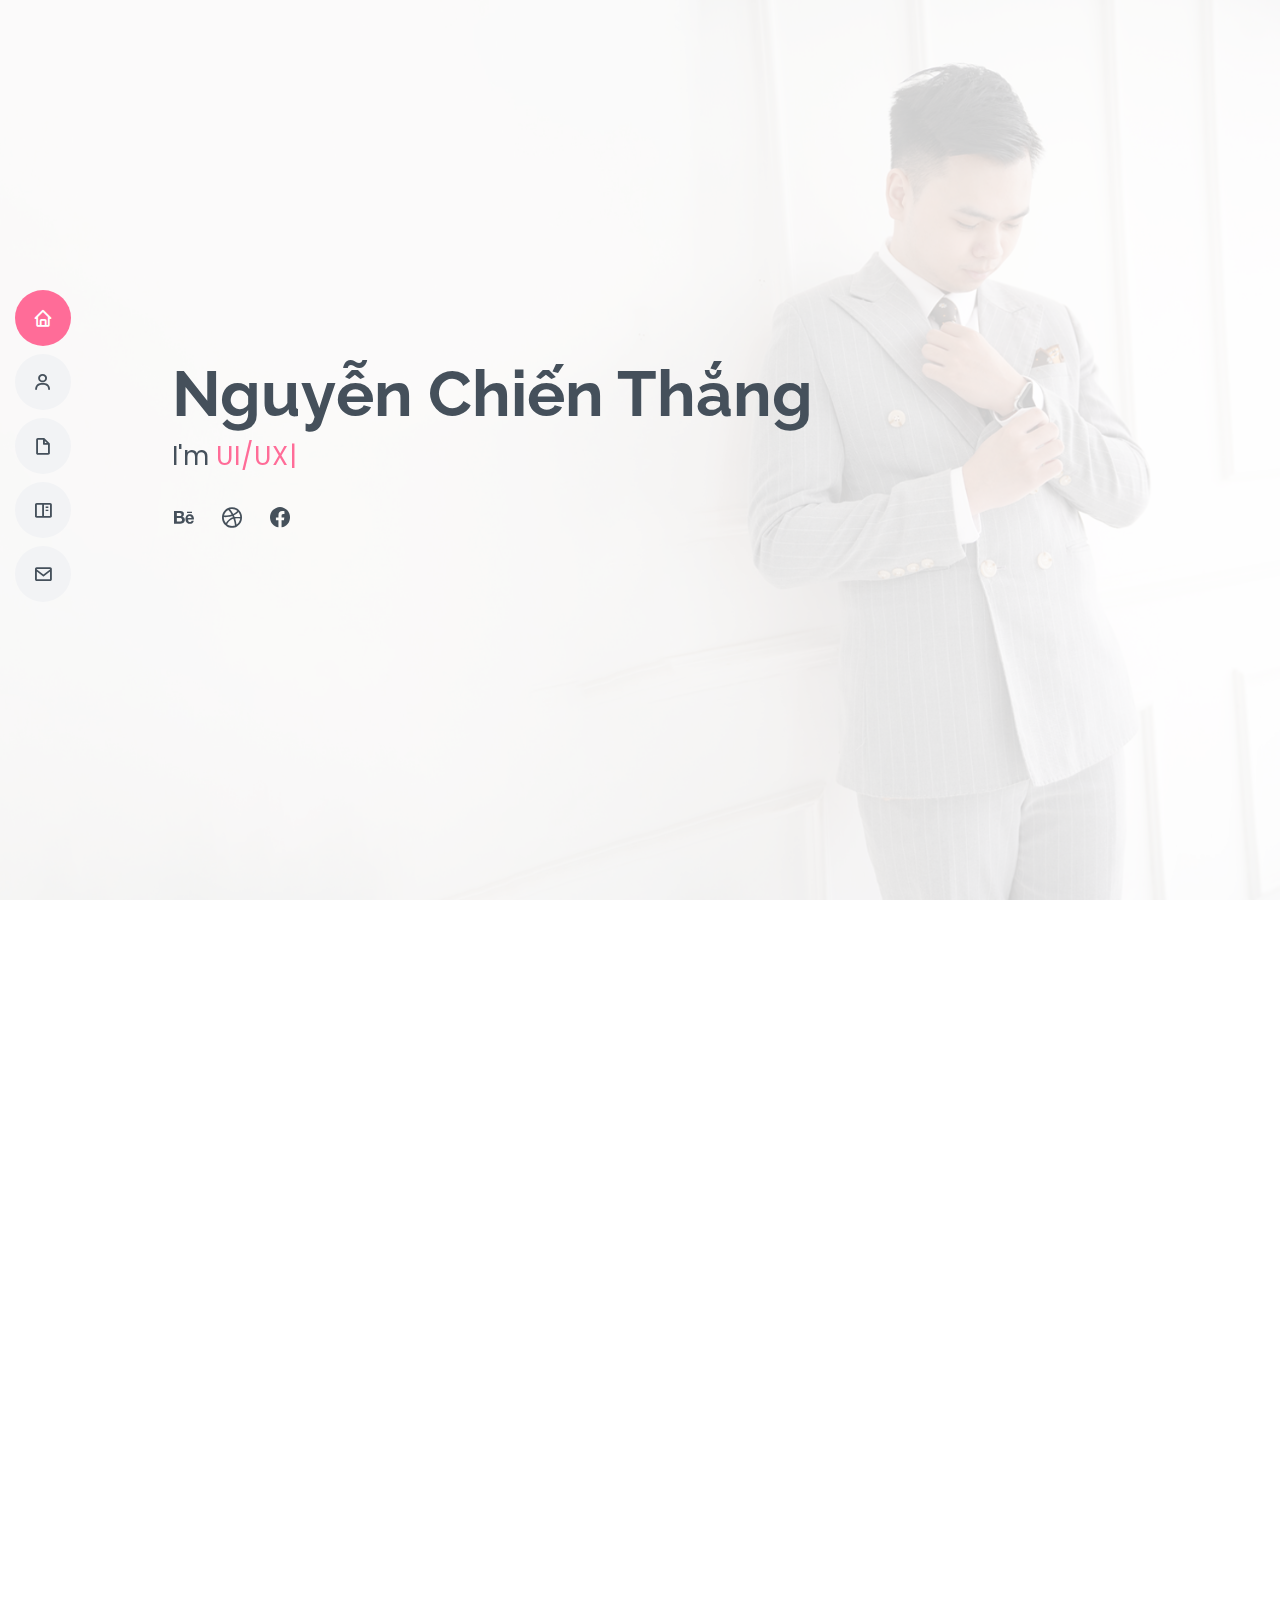
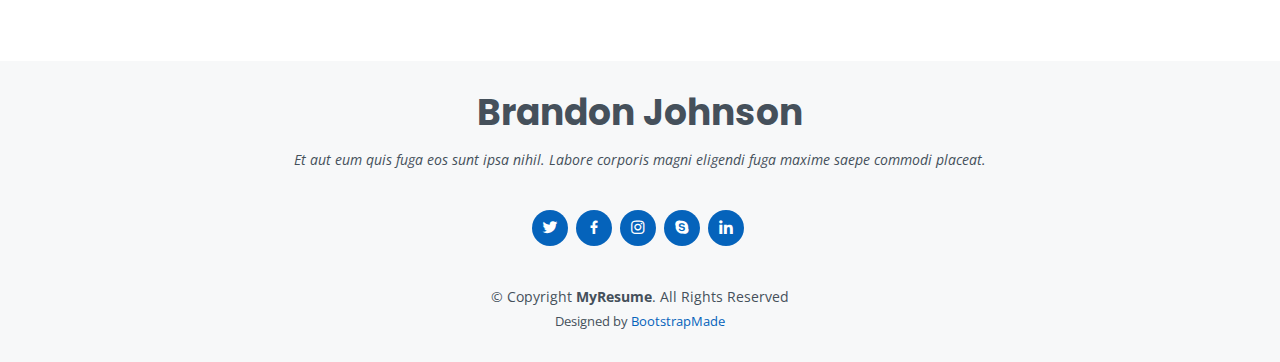
==== index.html @ 6db2378c "update" ====
<!DOCTYPE html>
<html lang="en">

<head>
  <meta charset="utf-8">
  <meta content="width=device-width, initial-scale=1.0" name="viewport">

  <title>CV-Nguyễn Chiến Thắng</title>
  <meta content="" name="description">
  <meta content="" name="keywords">

  <!-- Favicons -->
  <link href="assets/img/favicon.png" rel="icon">
  <link href="assets/img/apple-touch-icon.png" rel="apple-touch-icon">

  <!-- Google Fonts -->
  <link href="https://fonts.googleapis.com/css?family=Open+Sans:300,300i,400,400i,600,600i,700,700i|Raleway:300,300i,400,400i,500,500i,600,600i,700,700i|Poppins:300,300i,400,400i,500,500i,600,600i,700,700i" rel="stylesheet">

  <!-- Vendor CSS Files -->
  <link href="assets/vendor/aos/aos.css" rel="stylesheet">
  <link href="assets/vendor/bootstrap/css/bootstrap.min.css" rel="stylesheet">
  <link href="assets/vendor/bootstrap-icons/bootstrap-icons.css" rel="stylesheet">
  <link href="assets/vendor/boxicons/css/boxicons.min.css" rel="stylesheet">
  <link href="assets/vendor/glightbox/css/glightbox.min.css" rel="stylesheet">
  <link href="assets/vendor/swiper/swiper-bundle.min.css" rel="stylesheet">

  <!-- Template Main CSS File -->
  <link href="assets/css/style.css" rel="stylesheet">

  <!-- =======================================================
  * Template Name: MyResume - v4.10.0
  * Template URL: https://bootstrapmade.com/free-html-bootstrap-template-my-resume/
  * Author: BootstrapMade.com
  * License: https://bootstrapmade.com/license/
  ======================================================== -->
</head>

<body>

  <!-- ======= Mobile nav toggle button ======= -->
  <!-- <button type="button" class="mobile-nav-toggle d-xl-none"><i class="bi bi-list mobile-nav-toggle"></i></button> -->
  <i class="bi bi-list mobile-nav-toggle d-lg-none"></i>
  <!-- ======= Header ======= -->
  <header id="header" class="d-flex flex-column justify-content-center">

    <nav id="navbar" class="navbar nav-menu">
      <ul>
        <li><a href="#hero" class="nav-link scrollto active"><i class="bx bx-home"></i> <span>Home</span></a></li>
        <li><a href="#about" class="nav-link scrollto"><i class="bx bx-user"></i> <span>About</span></a></li>
        <li><a href="#resume" class="nav-link scrollto"><i class="bx bx-file-blank"></i> <span>Resume</span></a></li>
        <li><a href="#portfolio" class="nav-link scrollto"><i class="bx bx-book-content"></i> <span>Portfolio</span></a></li>
        <!-- <li><a href="#services" class="nav-link scrollto"><i class="bx bx-server"></i> <span>Services</span></a></li> -->
        <li><a href="#contact" class="nav-link scrollto"><i class="bx bx-envelope"></i> <span>Contact</span></a></li>
      </ul>
    </nav><!-- .nav-menu -->

  </header><!-- End Header -->

  <!-- ======= Hero Section ======= -->
  <section id="hero" class="d-flex flex-column justify-content-center">
    <div class="container" data-aos="zoom-in" data-aos-delay="100">
      <h1>Nguyễn Chiến Thắng</h1>
      <p>I'm <span class="typed" data-typed-items="UI/UX Designer"></span></p>
      <div class="social-links">
        <a href="https://www.behance.net/thangnc" target="_blank" class="behance"><i class="bx bxl-behance"></i></a>
        <a href="https://dribbble.com/Thangmta" target="_blank" class="dribble"><i class='bx bxl-dribbble' ></i></a>
        <a href="https://www.facebook.com/ngchthangdes/" target="_blank" class="facebook"><i class="bx bxl-facebook-circle"></i></a>
        <!-- <a href="#" class="instagram"><i class="bx bxl-instagram-alt"></i></a> -->
        <!-- <a href="#" class="linkedin"><i class="bx bxl-linkedin"></i></a> -->
      </div>
    </div>
  </section><!-- End Hero -->

  <main id="main">

    <!-- ======= About Section ======= -->
    <section id="about" class="about">
      <div class="container" data-aos="fade-up">

        <div class="section-title">
          <h2>Về tôi</h2>
          <!-- <p>Magnam dolores commodi suscipit. Necessitatibus eius consequatur ex aliquid fuga eum quidem. Sit sint consectetur velit. Quisquam quos quisquam cupiditate. Et nemo qui impedit suscipit alias ea. Quia fugiat sit in iste officiis commodi quidem hic quas.</p> -->
        </div>

        <div class="row">
          <div class="col-lg-3">
            <img src="assets/img/avt-img.jpg" class="img-fluid" alt="">
          </div>
          <div class="col-lg-8 pt-4 pt-lg-0 content">
            <h3>UI/UX Designer</h3>
            <!-- <p class="fst-italic">
              Lorem ipsum dolor sit amet, consectetur adipiscing elit, sed do eiusmod tempor incididunt ut labore et dolore
              magna aliqua.
            </p> -->
            <div class="row">
              <div class="col-lg-6">
                <ul>
                  <li><i class="bi bi-chevron-right"></i> <strong>Ngày sinh:</strong> <span>11 Tháng 3 1998</span></li>
                  <!-- <li><i class="bi bi-chevron-right"></i> <strong>Website:</strong> <span>www.example.com</span></li> -->
                  <li><i class="bi bi-chevron-right"></i> <strong>Điện thoại:</strong> <span>0977169791</span></li>
                  <li><i class="bi bi-chevron-right"></i> <strong>Địa chỉ:</strong> <span>Cầu Giấy, Hà Nội</span></li>
                </ul>
              </div>
              <div class="col-lg-6">
                <ul> 
                  <li><i class="bi bi-chevron-right"></i> <strong>Tuổi:</strong> <span>25</span></li>
                  <!-- <li><i class="bi bi-chevron-right"></i> <strong>Degree:</strong> <span>Master</span></li> -->
                  <li><i class="bi bi-chevron-right"></i> <strong>Email:</strong> <span>thangnc11398@gmail.com</span></li>
                  <li><i class="bi bi-chevron-right"></i> <strong>Freelance:</strong> <span>Available</span></li>
                </ul>
              </div>
            </div>
            <p>
              Officiis eligendi itaque labore et dolorum mollitia officiis optio vero. Quisquam sunt adipisci omnis et ut. Nulla accusantium dolor incidunt officia tempore. Et eius omnis.
              Cupiditate ut dicta maxime officiis quidem quia. Sed et consectetur qui quia repellendus itaque neque. Aliquid amet quidem ut quaerat cupiditate. Ab et eum qui repellendus omnis culpa magni laudantium dolores.
            </p>
          </div>
        </div>

      </div>
    </section><!-- End About Section -->

    <!-- ======= Facts Section ======= -->
    <!-- <section id="facts" class="facts">
      <div class="container" data-aos="fade-up">

        <div class="section-title">
          <h2>Facts</h2>
          <p>Magnam dolores commodi suscipit. Necessitatibus eius consequatur ex aliquid fuga eum quidem. Sit sint consectetur velit. Quisquam quos quisquam cupiditate. Et nemo qui impedit suscipit alias ea. Quia fugiat sit in iste officiis commodi quidem hic quas.</p>
        </div>

        <div class="row">

          <div class="col-lg-3 col-md-6">
            <div class="count-box">
              <i class="bi bi-emoji-smile"></i>
              <span data-purecounter-start="0" data-purecounter-end="232" data-purecounter-duration="1" class="purecounter"></span>
              <p>Happy Clients</p>
            </div>
          </div>

          <div class="col-lg-3 col-md-6 mt-5 mt-md-0">
            <div class="count-box">
              <i class="bi bi-journal-richtext"></i>
              <span data-purecounter-start="0" data-purecounter-end="521" data-purecounter-duration="1" class="purecounter"></span>
              <p>Projects</p>
            </div>
          </div>

          <div class="col-lg-3 col-md-6 mt-5 mt-lg-0">
            <div class="count-box">
              <i class="bi bi-headset"></i>
              <span data-purecounter-start="0" data-purecounter-end="1463" data-purecounter-duration="1" class="purecounter"></span>
              <p>Hours Of Support</p>
            </div>
          </div>

          <div class="col-lg-3 col-md-6 mt-5 mt-lg-0">
            <div class="count-box">
              <i class="bi bi-award"></i>
              <span data-purecounter-start="0" data-purecounter-end="25" data-purecounter-duration="1" class="purecounter"></span>
              <p>Awards</p>
            </div>
          </div>

        </div>

      </div>
    </section>End Facts Section -->

    <!-- ======= Skills Section ======= -->
    <section id="skills" class="skills section-bg">
      <div class="container" data-aos="fade-up">

        <div class="section-title">
          <h2>Kỹ năng</h2>
          <!-- <p>Magnam dolores commodi suscipit. Necessitatibus eius consequatur ex aliquid fuga eum quidem. Sit sint consectetur velit. Quisquam quos quisquam cupiditate. Et nemo qui impedit suscipit alias ea. Quia fugiat sit in iste officiis commodi quidem hic quas.</p> -->
        </div>

        <div class="row skills-content">

          <div class="col-lg-6">

            <div class="progress">
              <span class="skill">HTML/CSS <i class="val">60%</i></span>
              <div class="progress-bar-wrap">
                <div class="progress-bar" role="progressbar" aria-valuenow="60" aria-valuemin="0" aria-valuemax="100"></div>
              </div>
            </div>
            <!-- <div class="progress">
              <span class="skill">CSS <i class="val">90%</i></span>
              <div class="progress-bar-wrap">
                <div class="progress-bar" role="progressbar" aria-valuenow="90" aria-valuemin="0" aria-valuemax="100"></div>
              </div>
            </div> -->

            <div class="progress">
              <span class="skill">ADOBE PHOTOSHOP <i class="val">75%</i></span>
              <div class="progress-bar-wrap">
                <div class="progress-bar" role="progressbar" aria-valuenow="75" aria-valuemin="0" aria-valuemax="100"></div>
              </div>
            </div>

          </div>

          <div class="col-lg-6">

            <div class="progress">
              <span class="skill">FIGMA <i class="val">90%</i></span>
              <div class="progress-bar-wrap">
                <div class="progress-bar" role="progressbar" aria-valuenow="90" aria-valuemin="0" aria-valuemax="100"></div>
              </div>
            </div>

            <div class="progress">
              <span class="skill">ADOBE ILLUSTRATOR<i class="val">70%</i></span>
              <div class="progress-bar-wrap">
                <div class="progress-bar" role="progressbar" aria-valuenow="70" aria-valuemin="0" aria-valuemax="100"></div>
              </div>
            </div>
            <!-- <div class="progress">
              <span class="skill">Photoshop <i class="val">55%</i></span>
              <div class="progress-bar-wrap">
                <div class="progress-bar" role="progressbar" aria-valuenow="55" aria-valuemin="0" aria-valuemax="100"></div>
              </div>
            </div> -->

          </div>

        </div>

      </div>
    </section><!-- End Skills Section -->

    <!-- ======= Resume Section ======= -->
    <section id="resume" class="resume">
      <div class="container" data-aos="fade-up">

        <div class="section-title">
          <h2>Resume</h2>
          <!-- <p>Magnam dolores commodi suscipit. Necessitatibus eius consequatur ex aliquid fuga eum quidem. Sit sint consectetur velit. Quisquam quos quisquam cupiditate. Et nemo qui impedit suscipit alias ea. Quia fugiat sit in iste officiis commodi quidem hic quas.</p> -->
        </div>

        <div class="row">
          <div class="col-lg-6">
            <h3 class="resume-title">Kinh nghiệm làm việc</h3>
            <ul style="padding-bottom: 16px;">
              <li>Thiết kế UI/UX Website và Mobile app</li>
              <li>Tạo và trình diễn prototype ở mức cơ bản </li>
              <li>Phối hợp với các bộ phận liên quan (BA, Dev, QA,...) để lựa chọn phương án thiết kế xuyên suốt dự án sản phẩm/dịch vụ.</li>
              <li>Thiết kế các logo, icon, background cho các sản phẩm</li>
              <li>Thiết kế các hình ảnh xem quảng cáo cho ứng dụng trên Google Play và Appstore</li>
              <li>Kiểm tra giao diện sau khi code (Kích thước, màu sắc, cỡ chữ,...)</li>
            </ul>

            
            <div class="resume-item">
              <h4>Công ty CP Flextech</h4>
              <h5>03/2022 - 03/2023</h5>
              <p><em>UI/UX Designer</em></p>
              <p>Tham gia thiết kế Website, hệ thống CMS và APP cho các dự án Outsource và Product của công ty.</p>
              <strong>Dự án tham gia:</strong>
              <ul style="padding-top: 16px;">
                <li>LMS - SmartSchool (Web & App)</li>
                <li>Meskola - Elearning (Web & App)</li>
                <li>Flextech-FCheck (Web & App)</li>
                <li>Một số Landing Page</li>
              </ul>
            </div>
            <div class="resume-item">
              <h4>Freelancer</h4>
              <h5>2021 - Hiện tại</h5>
              <p><em>UI/UX Designer</em></p>
              <p>Thiết kế Website, App theo yêu cầu và tài liệu của khách hàng.</p>
              <strong>Dự án tham gia:</strong>
              <ul style="padding-top: 16px;">
                <li>(App) Been Together</li>
                <li>(App) LIKISS - Đếm ngày yêu</li>
                <li>(App) Finter - Tìm kiếm ghép đôi</li>
                <li>(Website) Hệ thống quản lý và tóm tắt văn bản</li>
              </ul>
            </div>
            <div class="resume-item">
              <h4>Viện Trí tuệ nhân tạo Việt Nam</h4>
              <h5>03/2020 - 03/2022</h5>
              <p><em> UI/UX Designer </em></p>
              <p>Tham gia các dự án Outsource liên quan đến chuyển đổi số và ứng dụng Trí tuệ nhân tạo cho các tập đoàn và cơ quan nhà nước.</p>
              <strong>Dự án tham gia:</strong>
              <ul style="padding-top: 16px;">
                <li>Tập đoàn thủy sản Minh Phú</li>
                <li>Dự án V-OSINT của quân đội </li>
                <li>Chuyển đổi số Tỉnh Hà Giang</li>
                <li>Nhà máy thủy điện Bình Điền</li>
              </ul>
            </div>
          </div>
          <div class="col-lg-6">
            <h3 class="resume-title">Học vấn</h3>
            <div class="resume-item">
              <h4>Học viện Kỹ thuật Quân sự </h4>
              <h5>2016 - 2021</h5>
              <p><em>Khoa: Công nghệ thông tin</em></p>
              <p><em>Ngành: Khoa học máy tính - Công nghệ game & mô phỏng</em></p> 
              <p>Học và tìm hiểu về Lập trình, Phân tích thiết kế hệ thống, Trí tuệ nhân tạo,....</p>
              <p>Tham gia code Website quản lý của khoa và bộ môn và một số bài tập lớn khác như Web bán hàng, Web đăng ký thi chứng chỉ, Web xem phim online,...</p>
              <p>Sử dụng C#, ASP.NET MVC, HTML, CSS</p>
            </div>
            <h3 class="resume-title">Hoạt động</h3>
            <div class="resume-item pb-0">
              <h4>CLB Thanh niên vận động hiến máu Trường ĐH Sư phạm Hà Nội</h4>
              <p><em>Tình nguyện viên</em></p>
              <p>Tham gia tuyên truyền vận động hiến máu</p>
              <p>Hỗ trợ các công tác truyền thông Banner, hình ảnh </p>
              <!-- <ul>
                <li>Portland par 127,Orlando, FL</li>
                <li>(123) 456-7891</li>
                <li>alice.barkley@example.com</li>
              </ul> -->
            </div>
          </div>
        </div>

      </div>
    </section><!-- End Resume Section -->

    <!-- ======= Portfolio Section ======= -->
    <section id="portfolio" class="portfolio section-bg">
      <div class="container" data-aos="fade-up">

        <div class="section-title">
          <h2>Portfolio</h2>
          <!-- <p>Magnam dolores commodi suscipit. Necessitatibus eius consequatur ex aliquid fuga eum quidem. Sit sint consectetur velit. Quisquam quos quisquam cupiditate. Et nemo qui impedit suscipit alias ea. Quia fugiat sit in iste officiis commodi quidem hic quas.</p> -->
        </div>

        <div class="row">
          <div class="col-lg-12 d-flex justify-content-center" data-aos="fade-up" data-aos-delay="100">
            <ul id="portfolio-flters">
              <li data-filter="*" class="filter-active">All</li>
              <li data-filter=".filter-app">App</li>
              <li data-filter=".filter-web">Web</li>
              <li data-filter=".filter-graphic">Graphic</li>
            </ul>
          </div>
        </div>

        <div class="row portfolio-container" data-aos="fade-up" data-aos-delay="200">

          <div class="col-lg-4 col-md-6 portfolio-item filter-web">
            <div class="portfolio-wrap">
              <img src="assets/img/portfolio/CTV24-cover.png" class="img-fluid" alt="">
              <div class="portfolio-info">
                <h4>CTV24-Landing Page</h4>
                <p>Web</p>
                <div class="portfolio-links">
                  <a href="https://ctv24.vn/" target="_blank" title="View Website"><i class="bx bx-link"></i></a>
                  <a href="CTV-details.html" class="portfolio-details-lightbox" data-glightbox="type: external" title="Portfolio Details"><i class="bx bx-play-circle"></i></a>
                </div>
              </div>
            </div>
          </div>

          <div class="col-lg-4 col-md-6 portfolio-item filter-app">
            <div class="portfolio-wrap">
              <img src="assets/img/portfolio/Likiss-cover.png" class="img-fluid" alt="">
              <div class="portfolio-info">
                <h4>Likiss</h4>
                <p>App</p>
                <div class="portfolio-links">
                  <a href="https://apps.apple.com/vn/app/likiss-memories-of-love/id1559515108" target="_blank" title="Apple store"><i class='bx bxl-apple' ></i></a>
                  <a href="https://play.google.com/store/apps/details?id=com.lovedays&hl=vi&gl=US" target="_blank" title="Google Play"><i class='bx bxl-play-store'></i></a>
                  <a href="Likiss-details.html" class="portfolio-details-lightbox" data-glightbox="type: external" title="Portfolio Details"><i class="bx bx-play-circle"></i></a>
                </div>
              </div>
            </div>
          </div>
          
          <div class="col-lg-4 col-md-6 portfolio-item filter-app">
            <div class="portfolio-wrap">
              <img src="assets/img/portfolio/Finter-Cover.jpg" class="img-fluid" alt="">
              <div class="portfolio-info">
                <h4>Finter</h4>
                <p>App</p>
                <div class="portfolio-links">
                  <a href="https://apps.apple.com/vn/app/finter-dating-meet-friends/id1615689842" target="_blank" title="Apple store"><i class='bx bxl-apple' ></i></a>
                  <a href="https://play.google.com/store/apps/details?id=com.finter&hl=vi&gl=US" target="_blank" title="Google Play"><i class='bx bxl-play-store'></i></a>
                  <a href="Finter-details.html" class="portfolio-details-lightbox" data-glightbox="type: external" title="Portfolio Details"><i class="bx bx-play-circle"></i></a>
                </div>
              </div>
            </div>
          </div>

          <div class="col-lg-4 col-md-6 portfolio-item filter-web">
            <div class="portfolio-wrap">
              <img src="assets/img/portfolio/HG-Cover.png" class="img-fluid" alt="">
              <div class="portfolio-info">
                <h4>Hà Giang Project</h4>
                <p>Web</p>
                <div class="portfolio-links">
                  <!-- <a href="assets/img/portfolio/portfolio-4.jpg" data-gallery="portfolioGallery" class="portfolio-lightbox" title="Card 2"><i class="bx bx-plus"></i></a> -->
                  <a href="HG-details.html" class="portfolio-details-lightbox" data-glightbox="type: external" title="Portfolio Details"><i class="bx bx-play-circle"></i></a>
                </div>
              </div>
            </div>
          </div>
          <div class="col-lg-4 col-md-6 portfolio-item filter-app">
            <div class="portfolio-wrap">
              <img src="assets/img/portfolio/Dating-cover.jpg" class="img-fluid" alt="">
              <div class="portfolio-info">
                <h4>Dating</h4>
                <p>App - Coming soon</p>
                <div class="portfolio-links">
                  <!-- <a href="assets/img/portfolio/portfolio-5.jpg" data-gallery="portfolioGallery" class="portfolio-lightbox" title="Web 2"><i class="bx bx-plus"></i></a> -->
                  <a href="Dating-details.html" class="portfolio-details-lightbox" data-glightbox="type: external" title="Portfolio Details"><i class="bx bx-play-circle"></i></a>
                </div>
              </div>
            </div>
          </div>

          <div class="col-lg-4 col-md-6 portfolio-item filter-web">
            <div class="portfolio-wrap">
              <img src="assets/img/portfolio/Telemor-cover.png" class="img-fluid" alt="">
              <div class="portfolio-info">
                <h4>Meskola - Elearning</h4>
                <p>Web</p>
                <div class="portfolio-links">
                  <!-- <a href="assets/img/portfolio/portfolio-6.jpg" data-gallery="portfolioGallery" class="portfolio-lightbox" title="App 3"><i class="bx bx-plus"></i></a> -->
                  <a href="portfolio-details.html" class="portfolio-details-lightbox" data-glightbox="type: external" title="Portfolio Details"><i class="bx bx-link"></i></a>
                </div>
              </div>
            </div>
          </div>

          <div class="col-lg-4 col-md-6 portfolio-item filter-app">
            <div class="portfolio-wrap">
              <img src="assets/img/portfolio/Fcheck-Cover.png" class="img-fluid" alt="">
              <div class="portfolio-info">
                <h4>FCheck</h4>
                <p>App-Web</p>
                <div class="portfolio-links">
                  <!-- <a href="assets/img/portfolio/Finter-full.png" data-gallery="portfolioGallery" class="portfolio-lightbox" title="Card 1"><i class="bx bx-plus"></i></a> -->
                  <a href="Fcheck-details.html" class="portfolio-details-lightbox" data-glightbox="type: external" title="Portfolio Details"><i class="bx bx-play-circle"></i></a>
                </div>
              </div>
            </div>
          </div>

          <!--<div class="col-lg-4 col-md-6 portfolio-item filter-card">
            <div class="portfolio-wrap">
              <img src="assets/img/portfolio/portfolio-8.jpg" class="img-fluid" alt="">
              <div class="portfolio-info">
                <h4>Card 3</h4>
                <p>Card</p>
                <div class="portfolio-links">
                  <a href="assets/img/portfolio/portfolio-8.jpg" data-gallery="portfolioGallery" class="portfolio-lightbox" title="Card 3"><i class="bx bx-plus"></i></a>
                  <a href="portfolio-details.html" class="portfolio-details-lightbox" data-glightbox="type: external" title="Portfolio Details"><i class="bx bx-link"></i></a>
                </div>
              </div>
            </div>
          </div>

          <div class="col-lg-4 col-md-6 portfolio-item filter-web">
            <div class="portfolio-wrap">
              <img src="assets/img/portfolio/portfolio-9.jpg" class="img-fluid" alt="">
              <div class="portfolio-info">
                <h4>Web 3</h4>
                <p>Web</p>
                <div class="portfolio-links">
                  <a href="assets/img/portfolio/portfolio-9.jpg" data-gallery="portfolioGallery" class="portfolio-lightbox" title="Web 3"><i class="bx bx-plus"></i></a>
                  <a href="portfolio-details.html" class="portfolio-details-lightbox" data-glightbox="type: external" title="Portfolio Details"><i class="bx bx-link"></i></a>
                </div>
              </div>
            </div>
          </div> -->

        </div>

      </div>
    </section><!-- End Portfolio Section -->

    <!-- ======= Services Section ======= -->
    <!-- <section id="services" class="services">
      <div class="container" data-aos="fade-up">

        <div class="section-title">
          <h2>Services</h2>
          <p>Magnam dolores commodi suscipit. Necessitatibus eius consequatur ex aliquid fuga eum quidem. Sit sint consectetur velit. Quisquam quos quisquam cupiditate. Et nemo qui impedit suscipit alias ea. Quia fugiat sit in iste officiis commodi quidem hic quas.</p>
        </div>

        <div class="row">

          <div class="col-lg-4 col-md-6 d-flex align-items-stretch" data-aos="zoom-in" data-aos-delay="100">
            <div class="icon-box iconbox-blue">
              <div class="icon">
                <svg width="100" height="100" viewBox="0 0 600 600" xmlns="http://www.w3.org/2000/svg">
                  <path stroke="none" stroke-width="0" fill="#f5f5f5" d="M300,521.0016835830174C376.1290562159157,517.8887921683347,466.0731472004068,529.7835943286574,510.70327084640275,468.03025145048787C554.3714126377745,407.6079735673963,508.03601936045806,328.9844924480964,491.2728898941984,256.3432110539036C474.5976632858925,184.082847569629,479.9380746630129,96.60480741107993,416.23090153303,58.64404602377083C348.86323505073057,18.502131276798302,261.93793281208167,40.57373210992963,193.5410806939664,78.93577620505333C130.42746243093433,114.334589627462,98.30271207620316,179.96522072025542,76.75703585869454,249.04625023123273C51.97151888228291,328.5150500222984,13.704378332031375,421.85034740162234,66.52175969318436,486.19268352777647C119.04800174914682,550.1803526380478,217.28368757567262,524.383925680826,300,521.0016835830174"></path>
                </svg>
                <i class="bx bxl-dribbble"></i>
              </div>
              <h4><a href="">Lorem Ipsum</a></h4>
              <p>Voluptatum deleniti atque corrupti quos dolores et quas molestias excepturi</p>
            </div>
          </div>

          <div class="col-lg-4 col-md-6 d-flex align-items-stretch mt-4 mt-md-0" data-aos="zoom-in" data-aos-delay="200">
            <div class="icon-box iconbox-orange ">
              <div class="icon">
                <svg width="100" height="100" viewBox="0 0 600 600" xmlns="http://www.w3.org/2000/svg">
                  <path stroke="none" stroke-width="0" fill="#f5f5f5" d="M300,582.0697525312426C382.5290701553225,586.8405444964366,449.9789794690241,525.3245884688669,502.5850820975895,461.55621195738473C556.606425686781,396.0723002908107,615.8543463187945,314.28637112970534,586.6730223649479,234.56875336149918C558.9533121215079,158.8439757836574,454.9685369536778,164.00468322053177,381.49747125262974,130.76875717737553C312.15926192815925,99.40240125094834,248.97055460311594,18.661163978235184,179.8680185752513,50.54337015887873C110.5421016452524,82.52863877960104,119.82277516462835,180.83849132639028,109.12597500060166,256.43424936330496C100.08760227029461,320.3096726198365,92.17705696193138,384.0621239912766,124.79988738764834,439.7174275375508C164.83382741302287,508.01625554203684,220.96474134820875,577.5009287672846,300,582.0697525312426"></path>
                </svg>
                <i class="bx bx-file"></i>
              </div>
              <h4><a href="">Sed Perspiciatis</a></h4>
              <p>Duis aute irure dolor in reprehenderit in voluptate velit esse cillum dolore</p>
            </div>
          </div>

          <div class="col-lg-4 col-md-6 d-flex align-items-stretch mt-4 mt-lg-0" data-aos="zoom-in" data-aos-delay="300">
            <div class="icon-box iconbox-pink">
              <div class="icon">
                <svg width="100" height="100" viewBox="0 0 600 600" xmlns="http://www.w3.org/2000/svg">
                  <path stroke="none" stroke-width="0" fill="#f5f5f5" d="M300,541.5067337569781C382.14930387511276,545.0595476570109,479.8736841581634,548.3450877840088,526.4010558755058,480.5488172755941C571.5218469581645,414.80211281144784,517.5187510058486,332.0715597781072,496.52539010469104,255.14436215662573C477.37192572678356,184.95920475031193,473.57363656557914,105.61284051026155,413.0603344069578,65.22779650032875C343.27470386102294,18.654635553484475,251.2091493199835,5.337323636656869,175.0934190732945,40.62881213300186C97.87086631185822,76.43348514350839,51.98124368387456,156.15599469081315,36.44837278890362,239.84606092416172C21.716077023791087,319.22268207091537,43.775223500013084,401.1760424656574,96.891909868211,461.97329694683043C147.22146801428983,519.5804099606455,223.5754009179313,538.201503339737,300,541.5067337569781"></path>
                </svg>
                <i class="bx bx-tachometer"></i>
              </div>
              <h4><a href="">Magni Dolores</a></h4>
              <p>Excepteur sint occaecat cupidatat non proident, sunt in culpa qui officia</p>
            </div>
          </div>

          <div class="col-lg-4 col-md-6 d-flex align-items-stretch mt-4" data-aos="zoom-in" data-aos-delay="100">
            <div class="icon-box iconbox-yellow">
              <div class="icon">
                <svg width="100" height="100" viewBox="0 0 600 600" xmlns="http://www.w3.org/2000/svg">
                  <path stroke="none" stroke-width="0" fill="#f5f5f5" d="M300,503.46388370962813C374.79870501325706,506.71871716319447,464.8034551963731,527.1746412648533,510.4981551193396,467.86667711651364C555.9287308511215,408.9015244558933,512.6030010748507,327.5744911775523,490.211057578863,256.5855673507754C471.097692560561,195.9906835881958,447.69079081568157,138.11976852964426,395.19560036434837,102.3242989838813C329.3053358748298,57.3949838291264,248.02791733380457,8.279543830951368,175.87071277845988,42.242879143198664C103.41431057327972,76.34704239035025,93.79494320519305,170.9812938413882,81.28167332365135,250.07896920659033C70.17666984294237,320.27484674793965,64.84698225790005,396.69656628748305,111.28512138212992,450.4950937839243C156.20124167950087,502.5303643271138,231.32542653798444,500.4755392045468,300,503.46388370962813"></path>
                </svg>
                <i class="bx bx-layer"></i>
              </div>
              <h4><a href="">Nemo Enim</a></h4>
              <p>At vero eos et accusamus et iusto odio dignissimos ducimus qui blanditiis</p>
            </div>
          </div>

          <div class="col-lg-4 col-md-6 d-flex align-items-stretch mt-4" data-aos="zoom-in" data-aos-delay="200">
            <div class="icon-box iconbox-red">
              <div class="icon">
                <svg width="100" height="100" viewBox="0 0 600 600" xmlns="http://www.w3.org/2000/svg">
                  <path stroke="none" stroke-width="0" fill="#f5f5f5" d="M300,532.3542879108572C369.38199826031484,532.3153073249985,429.10787420159085,491.63046689027357,474.5244479745417,439.17860296908856C522.8885846962883,383.3225815378663,569.1668002868075,314.3205725914397,550.7432151929288,242.7694973846089C532.6665558377875,172.5657663291529,456.2379748765914,142.6223662098291,390.3689995646985,112.34683881706744C326.66090330228417,83.06452184765237,258.84405631176094,53.51806209861945,193.32584062364296,78.48882559362697C121.61183558270385,105.82097193414197,62.805066853699245,167.19869350419734,48.57481801355237,242.6138429142374C34.843463184063346,315.3850353017275,76.69343916112496,383.4422959591041,125.22947124332185,439.3748458443577C170.7312796277747,491.8107796887764,230.57421082200815,532.3932930995766,300,532.3542879108572"></path>
                </svg>
                <i class="bx bx-slideshow"></i>
              </div>
              <h4><a href="">Dele Cardo</a></h4>
              <p>Quis consequatur saepe eligendi voluptatem consequatur dolor consequuntur</p>
            </div>
          </div>

          <div class="col-lg-4 col-md-6 d-flex align-items-stretch mt-4" data-aos="zoom-in" data-aos-delay="300">
            <div class="icon-box iconbox-teal">
              <div class="icon">
                <svg width="100" height="100" viewBox="0 0 600 600" xmlns="http://www.w3.org/2000/svg">
                  <path stroke="none" stroke-width="0" fill="#f5f5f5" d="M300,566.797414625762C385.7384707136149,576.1784315230908,478.7894351017131,552.8928747891023,531.9192734346935,484.94944893311C584.6109503024035,417.5663521118492,582.489472248146,322.67544863468447,553.9536738515405,242.03673114598146C529.1557734026468,171.96086150256528,465.24506316201064,127.66468636344209,395.9583748389544,100.7403814666027C334.2173773831606,76.7482773500951,269.4350130405921,84.62216499799875,207.1952322260088,107.2889140133804C132.92018162631612,134.33871894543012,41.79353780512637,160.00259165414826,22.644507872594943,236.69541883565114C3.319112789854554,314.0945973066697,72.72355303640163,379.243833228382,124.04198916343866,440.3218312028393C172.9286146004772,498.5055451809895,224.45579914871206,558.5317968840102,300,566.797414625762"></path>
                </svg>
                <i class="bx bx-arch"></i>
              </div>
              <h4><a href="">Divera Don</a></h4>
              <p>Modi nostrum vel laborum. Porro fugit error sit minus sapiente sit aspernatur</p>
            </div>
          </div>

        </div>

      </div>
    </section>End Services Section -->

    <!-- ======= Testimonials Section ======= -->
    

    <!-- ======= Contact Section ======= -->
    <section id="contact" class="contact">
      <div class="container" data-aos="fade-up">

        <div class="section-title">
          <h2>Contact</h2>
        </div>

        <div class="row mt-1">

          <div class="col-lg-4">
            <div class="info">
              <div class="address">
                <i class="bi bi-geo-alt"></i>
                <h4>Địa chỉ:</h4>
                <p>Quận Cầu Giấy, Hà Nội</p>
              </div>
            </div>
          </div>
          
          <div class="col-lg-4">
            <div class="info">
              <div class="email">
                <i class="bi bi-envelope"></i>
                <h4>Email:</h4>
                <p>thangnc11398@gmail.com</p>
              </div>
            </div>
          </div>

          <div class="col-lg-4">
            <div class="info">
              <div class="phone">
                <i class="bi bi-phone"></i>
                <h4>Điện thoai:</h4>
                <p>+1 5589 55488 55s</p>
              </div>
            </div>
          </div>

          <!-- <div class="col-lg-8 mt-5 mt-lg-0">

            <form action="forms/contact.php" method="post" role="form" class="php-email-form">
              <div class="row">
                <div class="col-md-6 form-group">
                  <input type="text" name="name" class="form-control" id="name" placeholder="Your Name" required>
                </div>
                <div class="col-md-6 form-group mt-3 mt-md-0">
                  <input type="email" class="form-control" name="email" id="email" placeholder="Your Email" required>
                </div>
              </div>
              <div class="form-group mt-3">
                <input type="text" class="form-control" name="subject" id="subject" placeholder="Subject" required>
              </div>
              <div class="form-group mt-3">
                <textarea class="form-control" name="message" rows="5" placeholder="Message" required></textarea>
              </div>
              <div class="my-3">
                <div class="loading">Loading</div>
                <div class="error-message"></div>
                <div class="sent-message">Your message has been sent. Thank you!</div>
              </div>
              <div class="text-center"><button type="submit">Send Message</button></div>
            </form>

          </div> -->

        </div>

      </div>
    </section><!-- End Contact Section -->

  </main><!-- End #main -->

  <!-- ======= Footer ======= -->
  <footer id="footer">
    <div class="container">
      <h3>Brandon Johnson</h3>
      <p>Et aut eum quis fuga eos sunt ipsa nihil. Labore corporis magni eligendi fuga maxime saepe commodi placeat.</p>
      <div class="social-links">
        <a href="#" class="twitter"><i class="bx bxl-twitter"></i></a>
        <a href="#" class="facebook"><i class="bx bxl-facebook"></i></a>
        <a href="#" class="instagram"><i class="bx bxl-instagram"></i></a>
        <a href="#" class="google-plus"><i class="bx bxl-skype"></i></a>
        <a href="#" class="linkedin"><i class="bx bxl-linkedin"></i></a>
      </div>
      <div class="copyright">
        &copy; Copyright <strong><span>MyResume</span></strong>. All Rights Reserved
      </div>
      <div class="credits">
        <!-- All the links in the footer should remain intact. -->
        <!-- You can delete the links only if you purchased the pro version. -->
        <!-- Licensing information: [license-url] -->
        <!-- Purchase the pro version with working PHP/AJAX contact form: https://bootstrapmade.com/free-html-bootstrap-template-my-resume/ -->
        Designed by <a href="https://bootstrapmade.com/">BootstrapMade</a>
      </div>
    </div>
  </footer><!-- End Footer -->

  <div id="preloader"></div>
  <a href="#" class="back-to-top d-flex align-items-center justify-content-center"><i class="bi bi-arrow-up-short"></i></a>

  <!-- Vendor JS Files -->
  <script src="assets/vendor/purecounter/purecounter_vanilla.js"></script>
  <script src="assets/vendor/aos/aos.js"></script>
  <script src="assets/vendor/bootstrap/js/bootstrap.bundle.min.js"></script>
  <script src="assets/vendor/glightbox/js/glightbox.min.js"></script>
  <script src="assets/vendor/isotope-layout/isotope.pkgd.min.js"></script>
  <script src="assets/vendor/swiper/swiper-bundle.min.js"></script>
  <script src="assets/vendor/typed.js/typed.min.js"></script>
  <script src="assets/vendor/waypoints/noframework.waypoints.js"></script>
  <script src="assets/vendor/php-email-form/validate.js"></script>

  <!-- Template Main JS File -->
  <script src="assets/js/main.js"></script>

</body>

</html>
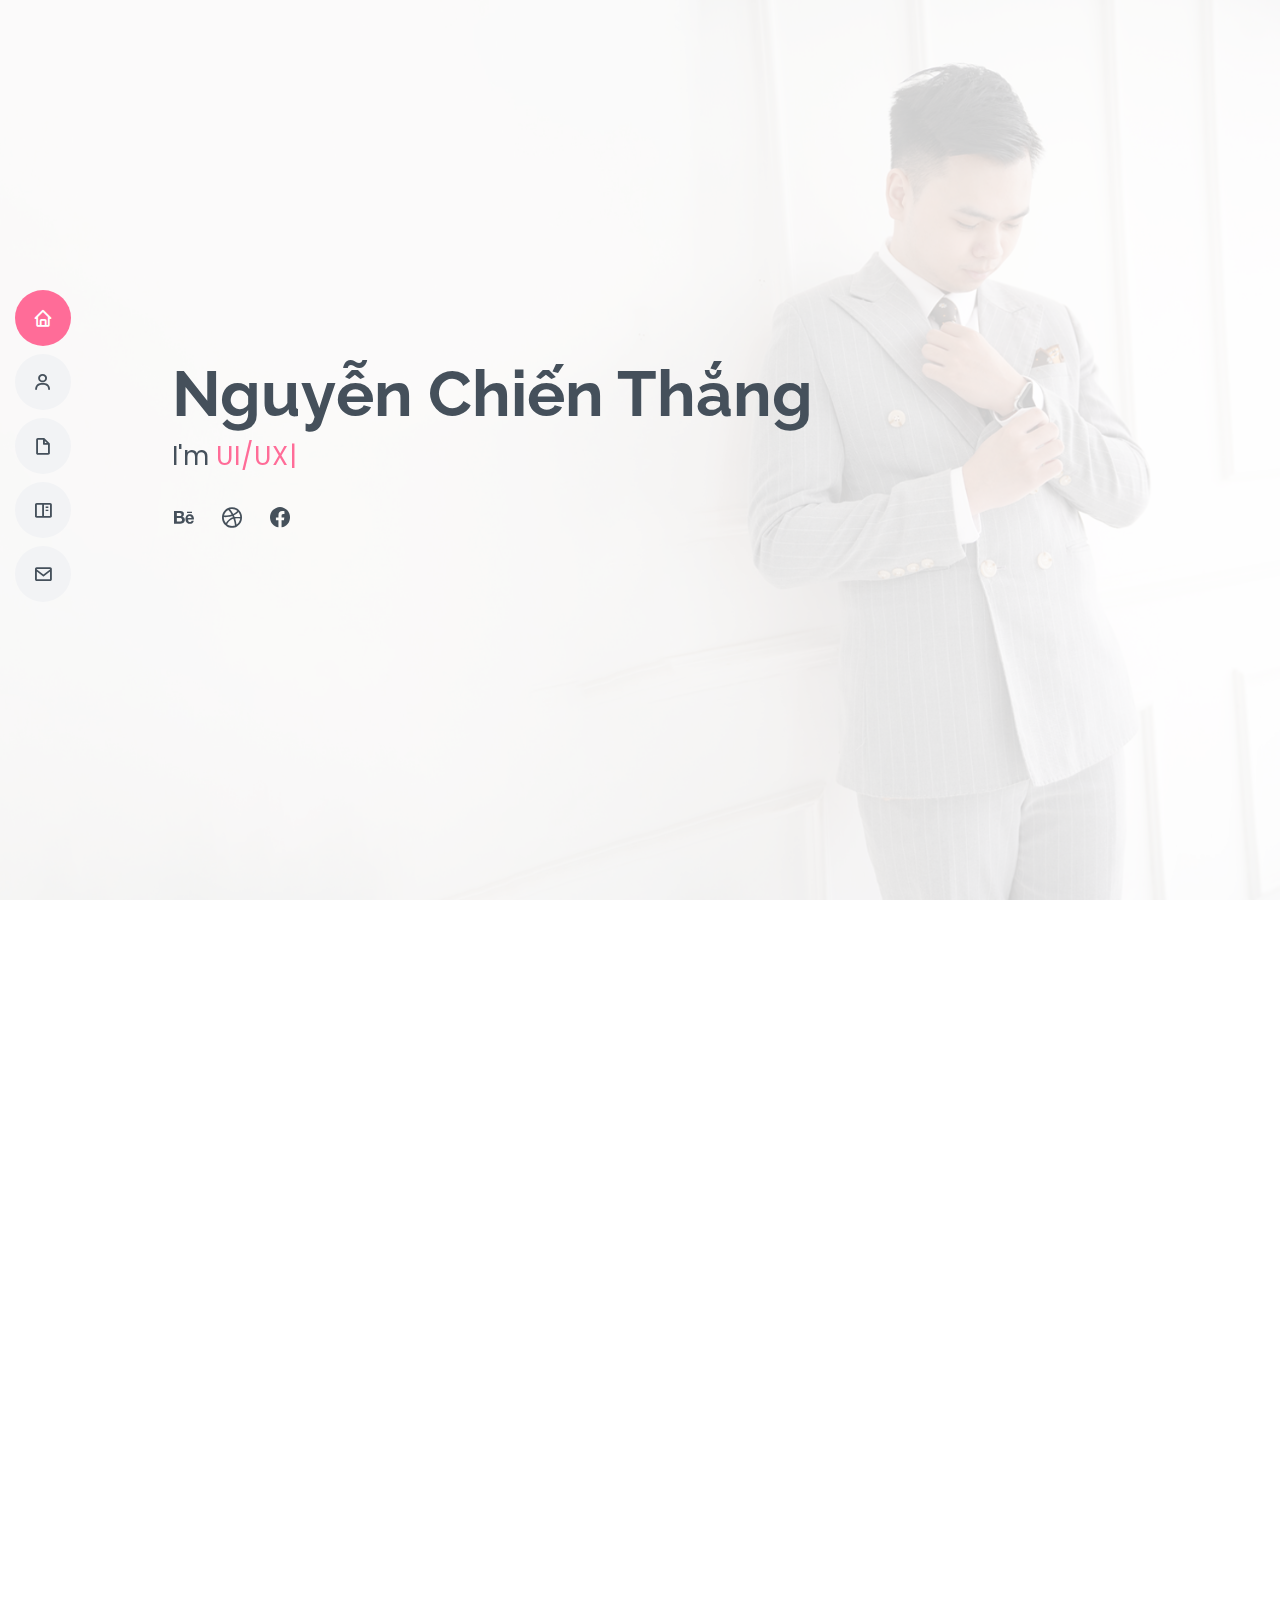
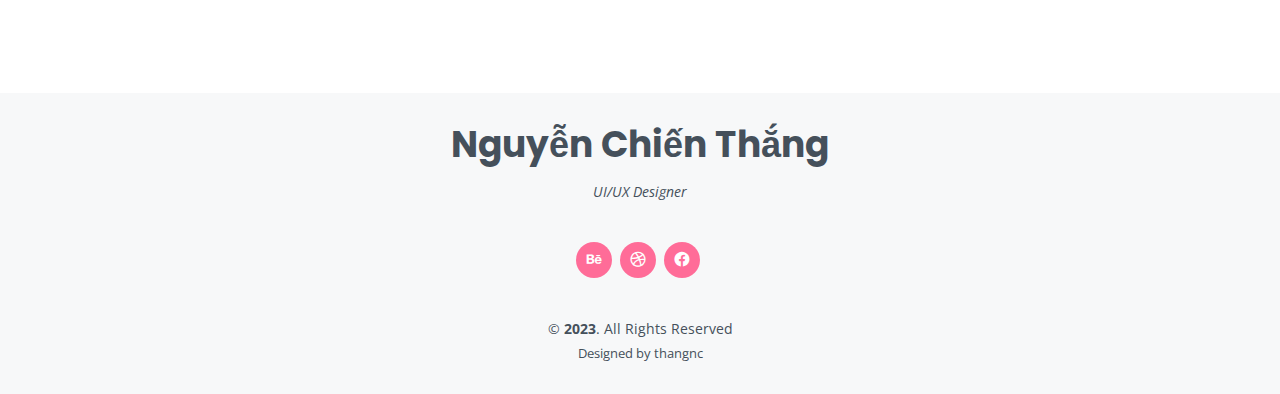
==== commit dd906b31: "update" ====
--- a/index.html
+++ b/index.html
@@ -45,12 +45,12 @@
 
     <nav id="navbar" class="navbar nav-menu">
       <ul>
-        <li><a href="#hero" class="nav-link scrollto active"><i class="bx bx-home"></i> <span>Home</span></a></li>
-        <li><a href="#about" class="nav-link scrollto"><i class="bx bx-user"></i> <span>About</span></a></li>
+        <li><a href="#hero" class="nav-link scrollto active"><i class="bx bx-home"></i> <span>Trang chủ</span></a></li>
+        <li><a href="#about" class="nav-link scrollto"><i class="bx bx-user"></i> <span>Về tôi</span></a></li>
         <li><a href="#resume" class="nav-link scrollto"><i class="bx bx-file-blank"></i> <span>Resume</span></a></li>
         <li><a href="#portfolio" class="nav-link scrollto"><i class="bx bx-book-content"></i> <span>Portfolio</span></a></li>
         <!-- <li><a href="#services" class="nav-link scrollto"><i class="bx bx-server"></i> <span>Services</span></a></li> -->
-        <li><a href="#contact" class="nav-link scrollto"><i class="bx bx-envelope"></i> <span>Contact</span></a></li>
+        <li><a href="#contact" class="nav-link scrollto"><i class="bx bx-envelope"></i> <span>Liên hệ</span></a></li>
       </ul>
     </nav><!-- .nav-menu -->
 
@@ -87,12 +87,12 @@
             <img src="assets/img/avt-img.jpg" class="img-fluid" alt="">
           </div>
           <div class="col-lg-8 pt-4 pt-lg-0 content">
-            <h3>UI/UX Designer</h3>
+            <h3 style="padding-bottom: 16px;">UI/UX Designer</h3>
             <!-- <p class="fst-italic">
               Lorem ipsum dolor sit amet, consectetur adipiscing elit, sed do eiusmod tempor incididunt ut labore et dolore
               magna aliqua.
             </p> -->
-            <div class="row">
+            <div style="padding: 0px 0px 16px 16px;" class="row">
               <div class="col-lg-6">
                 <ul>
                   <li><i class="bi bi-chevron-right"></i> <strong>Ngày sinh:</strong> <span>11 Tháng 3 1998</span></li>
@@ -106,7 +106,7 @@
                   <li><i class="bi bi-chevron-right"></i> <strong>Tuổi:</strong> <span>25</span></li>
                   <!-- <li><i class="bi bi-chevron-right"></i> <strong>Degree:</strong> <span>Master</span></li> -->
                   <li><i class="bi bi-chevron-right"></i> <strong>Email:</strong> <span>thangnc11398@gmail.com</span></li>
-                  <li><i class="bi bi-chevron-right"></i> <strong>Freelance:</strong> <span>Available</span></li>
+                  <li><i class="bi bi-chevron-right"></i> <strong>Freelance:</strong> <i style="color: #1FC173;" class='bx bxs-check-circle'></i>  <span>Available</span> </li>
                 </ul>
               </div>
             </div>
@@ -281,7 +281,7 @@
               </ul>
             </div>
             <div class="resume-item">
-              <h4>Viện Trí tuệ nhân tạo Việt Nam</h4>
+              <h4>Viện Trí tuệ nhân tạo Việt Nam - AI Academy Vietnam </h4>
               <h5>03/2020 - 03/2022</h5>
               <p><em> UI/UX Designer </em></p>
               <p>Tham gia các dự án Outsource liên quan đến chuyển đổi số và ứng dụng Trí tuệ nhân tạo cho các tập đoàn và cơ quan nhà nước.</p>
@@ -579,7 +579,7 @@
       <div class="container" data-aos="fade-up">
 
         <div class="section-title">
-          <h2>Contact</h2>
+          <h2>Liên Hệ</h2>
         </div>
 
         <div class="row mt-1">
@@ -651,24 +651,28 @@
   <!-- ======= Footer ======= -->
   <footer id="footer">
     <div class="container">
-      <h3>Brandon Johnson</h3>
-      <p>Et aut eum quis fuga eos sunt ipsa nihil. Labore corporis magni eligendi fuga maxime saepe commodi placeat.</p>
+      <h3>Nguyễn Chiến Thắng</h3>
+      <p>UI/UX Designer</p>
       <div class="social-links">
-        <a href="#" class="twitter"><i class="bx bxl-twitter"></i></a>
+        <a href="https://www.behance.net/thangnc" target="_blank" class="behance"><i class="bx bxl-behance"></i></a>
+        <a href="https://dribbble.com/Thangmta" target="_blank" class="dribble"><i class='bx bxl-dribbble' ></i></a>
+        <a href="https://www.facebook.com/ngchthangdes/" target="_blank" class="facebook"><i class="bx bxl-facebook-circle"></i></a>
+        <!-- <a href="#" class="twitter"><i class="bx bxl-twitter"></i></a>
         <a href="#" class="facebook"><i class="bx bxl-facebook"></i></a>
         <a href="#" class="instagram"><i class="bx bxl-instagram"></i></a>
         <a href="#" class="google-plus"><i class="bx bxl-skype"></i></a>
-        <a href="#" class="linkedin"><i class="bx bxl-linkedin"></i></a>
+        <a href="#" class="linkedin"><i class="bx bxl-linkedin"></i></a> -->
       </div>
       <div class="copyright">
-        &copy; Copyright <strong><span>MyResume</span></strong>. All Rights Reserved
+        &copy;  <strong><span>2023</span></strong>. All Rights Reserved
       </div>
       <div class="credits">
         <!-- All the links in the footer should remain intact. -->
         <!-- You can delete the links only if you purchased the pro version. -->
         <!-- Licensing information: [license-url] -->
         <!-- Purchase the pro version with working PHP/AJAX contact form: https://bootstrapmade.com/free-html-bootstrap-template-my-resume/ -->
-        Designed by <a href="https://bootstrapmade.com/">BootstrapMade</a>
+        Designed by thangnc
+        <!-- <a href="https://bootstrapmade.com/">thangnc</a> -->
       </div>
     </div>
   </footer><!-- End Footer -->
--- a/assets/css/style.css
+++ b/assets/css/style.css
@@ -1205,7 +1205,7 @@
 #footer .social-links a {
   font-size: 18px;
   display: inline-block;
-  background: #0563bb;
+  background: #FF6C98;
   color: #fff;
   line-height: 1;
   padding: 8px 0;
@@ -1218,7 +1218,7 @@
 }
 
 #footer .social-links a:hover {
-  background: #0678e3;
+  background: #FFC2D4;
   color: #fff;
   text-decoration: none;
 }
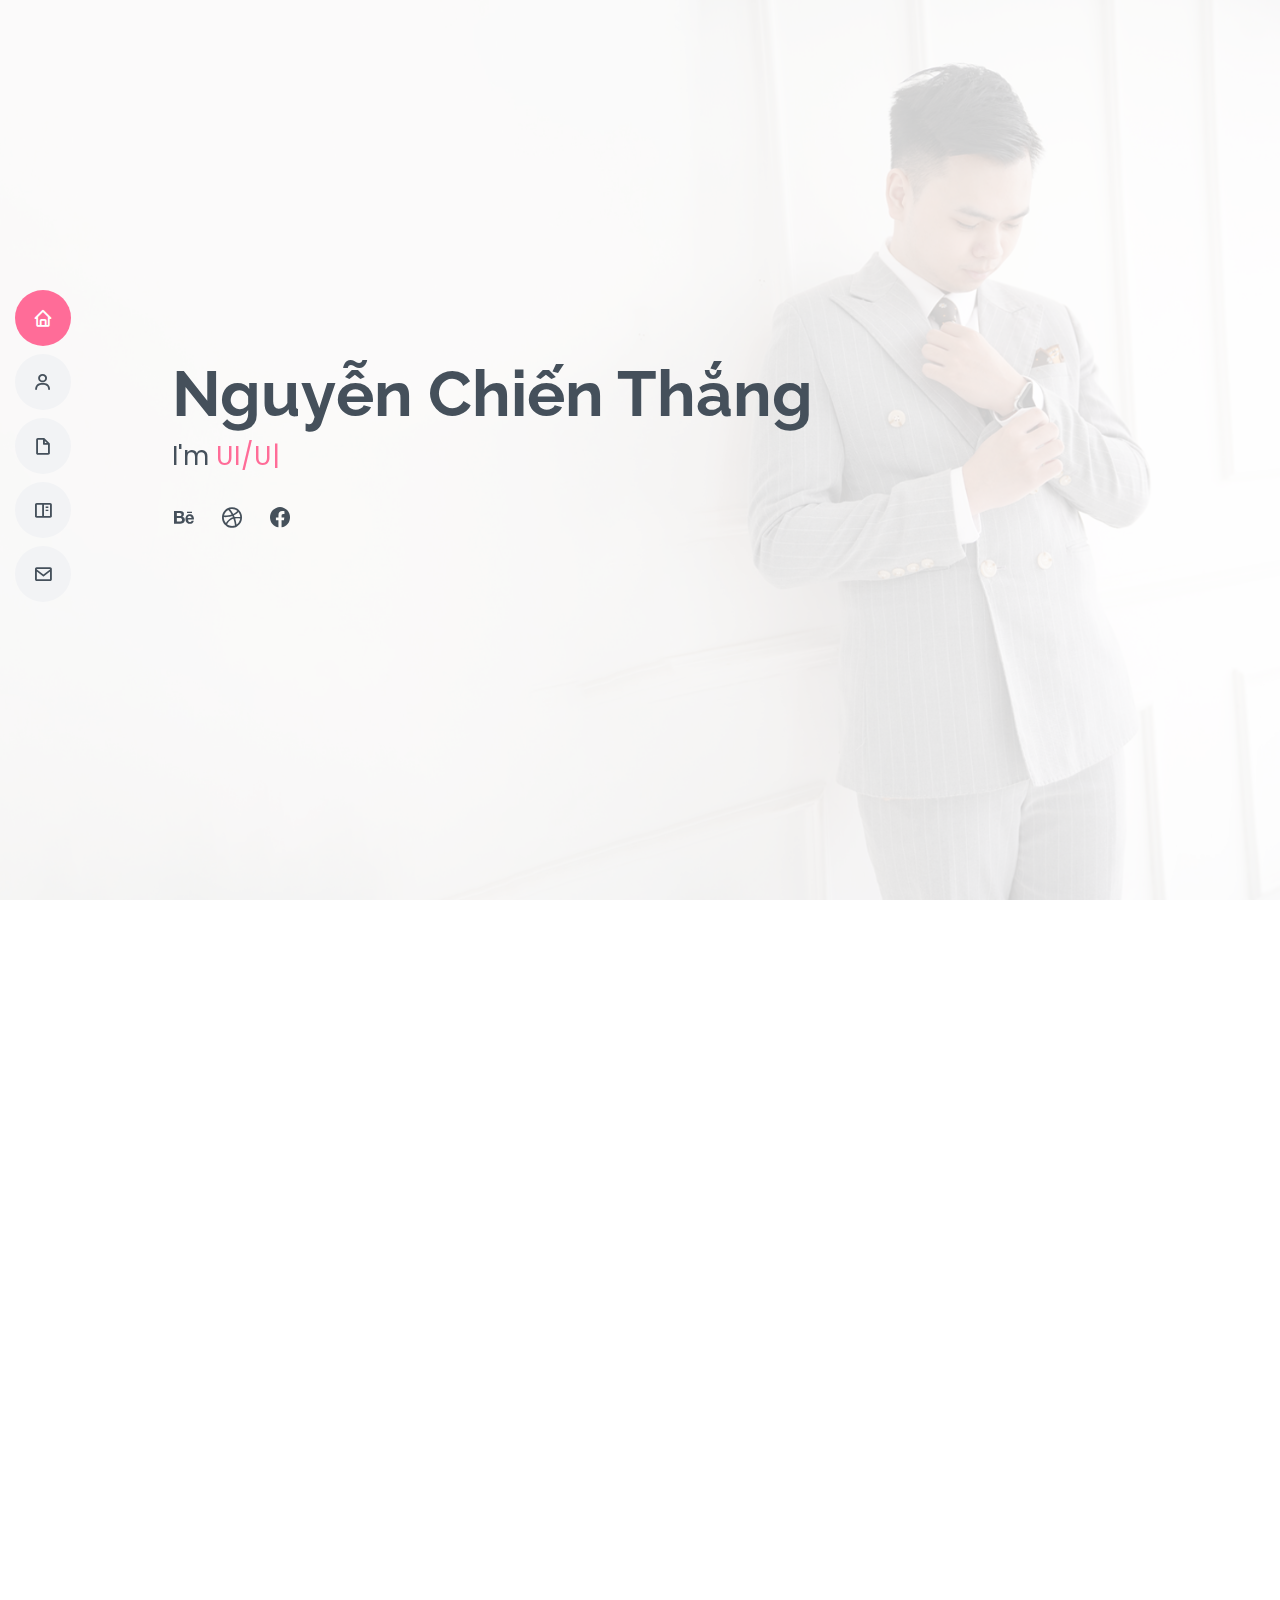
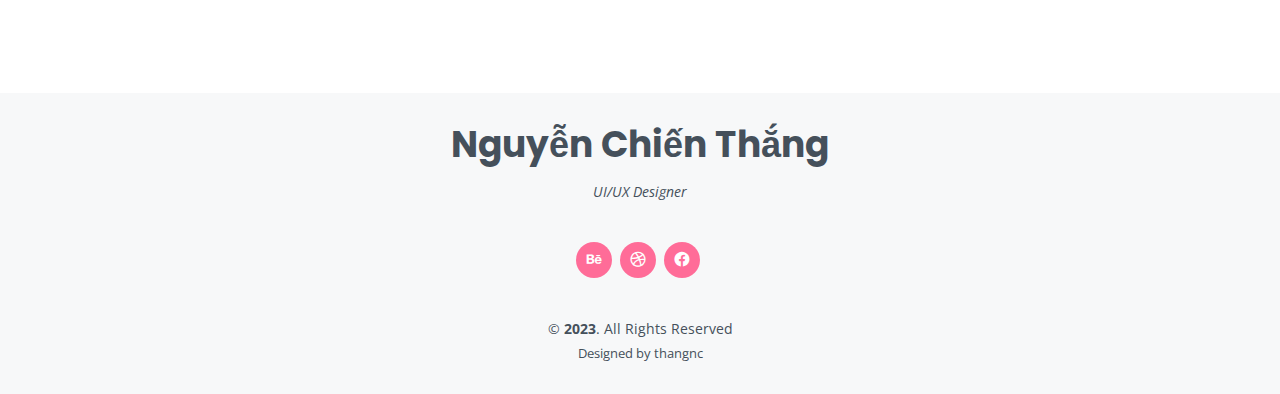
==== commit 1a903b2c: "update" ====
--- a/index.html
+++ b/index.html
@@ -45,12 +45,12 @@
 
     <nav id="navbar" class="navbar nav-menu">
       <ul>
-        <li><a href="#hero" class="nav-link scrollto active"><i class="bx bx-home"></i> <span>Trang chủ</span></a></li>
-        <li><a href="#about" class="nav-link scrollto"><i class="bx bx-user"></i> <span>Về tôi</span></a></li>
+        <li><a href="#hero" class="nav-link scrollto active"><i class="bx bx-home"></i> <span>Home</span></a></li>
+        <li><a href="#about" class="nav-link scrollto"><i class="bx bx-user"></i> <span>About me</span></a></li>
         <li><a href="#resume" class="nav-link scrollto"><i class="bx bx-file-blank"></i> <span>Resume</span></a></li>
         <li><a href="#portfolio" class="nav-link scrollto"><i class="bx bx-book-content"></i> <span>Portfolio</span></a></li>
         <!-- <li><a href="#services" class="nav-link scrollto"><i class="bx bx-server"></i> <span>Services</span></a></li> -->
-        <li><a href="#contact" class="nav-link scrollto"><i class="bx bx-envelope"></i> <span>Liên hệ</span></a></li>
+        <li><a href="#contact" class="nav-link scrollto"><i class="bx bx-envelope"></i> <span>Contact</span></a></li>
       </ul>
     </nav><!-- .nav-menu -->
 
@@ -78,7 +78,7 @@
       <div class="container" data-aos="fade-up">
 
         <div class="section-title">
-          <h2>Về tôi</h2>
+          <h2>About me</h2>
           <!-- <p>Magnam dolores commodi suscipit. Necessitatibus eius consequatur ex aliquid fuga eum quidem. Sit sint consectetur velit. Quisquam quos quisquam cupiditate. Et nemo qui impedit suscipit alias ea. Quia fugiat sit in iste officiis commodi quidem hic quas.</p> -->
         </div>
 
@@ -173,7 +173,7 @@
       <div class="container" data-aos="fade-up">
 
         <div class="section-title">
-          <h2>Kỹ năng</h2>
+          <h2>Skills</h2>
           <!-- <p>Magnam dolores commodi suscipit. Necessitatibus eius consequatur ex aliquid fuga eum quidem. Sit sint consectetur velit. Quisquam quos quisquam cupiditate. Et nemo qui impedit suscipit alias ea. Quia fugiat sit in iste officiis commodi quidem hic quas.</p> -->
         </div>
 
@@ -195,9 +195,9 @@
             </div> -->
 
             <div class="progress">
-              <span class="skill">ADOBE PHOTOSHOP <i class="val">75%</i></span>
+              <span class="skill">ADOBE PHOTOSHOP <i class="val">70%</i></span>
               <div class="progress-bar-wrap">
-                <div class="progress-bar" role="progressbar" aria-valuenow="75" aria-valuemin="0" aria-valuemax="100"></div>
+                <div class="progress-bar" role="progressbar" aria-valuenow="70" aria-valuemin="0" aria-valuemax="100"></div>
               </div>
             </div>
 
@@ -424,7 +424,7 @@
                 <p>Web</p>
                 <div class="portfolio-links">
                   <!-- <a href="assets/img/portfolio/portfolio-6.jpg" data-gallery="portfolioGallery" class="portfolio-lightbox" title="App 3"><i class="bx bx-plus"></i></a> -->
-                  <a href="portfolio-details.html" class="portfolio-details-lightbox" data-glightbox="type: external" title="Portfolio Details"><i class="bx bx-link"></i></a>
+                  <a href="TLM-details.html" class="portfolio-details-lightbox" data-glightbox="type: external" title="Portfolio Details"><i class="bx bx-play-circle"></i></a>
                 </div>
               </div>
             </div>
@@ -444,21 +444,33 @@
             </div>
           </div>
 
-          <!--<div class="col-lg-4 col-md-6 portfolio-item filter-card">
-            <div class="portfolio-wrap">
-              <img src="assets/img/portfolio/portfolio-8.jpg" class="img-fluid" alt="">
+          <!-- <div class="col-lg-4 col-md-6 portfolio-item filter-graphic">
+            <div class="portfolio-wrap">
+              <img src="assets/img/portfolio/Artboard 1.png" class="img-fluid" alt="">
               <div class="portfolio-info">
                 <h4>Card 3</h4>
                 <p>Card</p>
                 <div class="portfolio-links">
-                  <a href="assets/img/portfolio/portfolio-8.jpg" data-gallery="portfolioGallery" class="portfolio-lightbox" title="Card 3"><i class="bx bx-plus"></i></a>
-                  <a href="portfolio-details.html" class="portfolio-details-lightbox" data-glightbox="type: external" title="Portfolio Details"><i class="bx bx-link"></i></a>
-                </div>
-              </div>
-            </div>
-          </div>
-
-          <div class="col-lg-4 col-md-6 portfolio-item filter-web">
+                  <a href="assets/img/portfolio/Artboard 1.png" data-gallery="portfolioGallery" class="portfolio-lightbox" title="Card 3"><i class="bx bx-plus"></i></a>
+                  <a href="flextech-bg.html" class="portfolio-details-lightbox" data-glightbox="type: external" title="Portfolio Details"><i class="bx bx-link"></i></a>
+                </div>
+              </div>
+            </div>
+          </div>
+          <div class="col-lg-4 col-md-6 portfolio-item filter-graphic">
+            <div class="portfolio-wrap">
+              <img src="assets/img/portfolio/Frame 46635.png" class="img-fluid" alt="">
+              <div class="portfolio-info">
+                <h4>Card 3</h4>
+                <p>Card</p>
+                <div class="portfolio-links">
+                  <a href="assets/img/portfolio/Frame 46635.png" data-gallery="portfolioGallery" class="portfolio-lightbox" title="Card 3"><i class="bx bx-plus"></i></a>
+                  <a href="flextech-bg.html" class="portfolio-details-lightbox" data-glightbox="type: external" title="Portfolio Details"><i class="bx bx-link"></i></a>
+                </div>
+              </div>
+            </div>
+          </div> -->
+          <!--<div class="col-lg-4 col-md-6 portfolio-item filter-web">
             <div class="portfolio-wrap">
               <img src="assets/img/portfolio/portfolio-9.jpg" class="img-fluid" alt="">
               <div class="portfolio-info">
@@ -579,7 +591,7 @@
       <div class="container" data-aos="fade-up">
 
         <div class="section-title">
-          <h2>Liên Hệ</h2>
+          <h2>contact</h2>
         </div>
 
         <div class="row mt-1">
@@ -609,7 +621,7 @@
               <div class="phone">
                 <i class="bi bi-phone"></i>
                 <h4>Điện thoai:</h4>
-                <p>+1 5589 55488 55s</p>
+                <p>0977169791</p>
               </div>
             </div>
           </div>
--- a/assets/css/style.css
+++ b/assets/css/style.css
@@ -1024,7 +1024,7 @@
 # Contact
 --------------------------------------------------------------*/
 .contact .info {
-  justify-content: center;
+  /* justify-content: center; */
   display: flex;
   width: 100%;
   background: #fff;
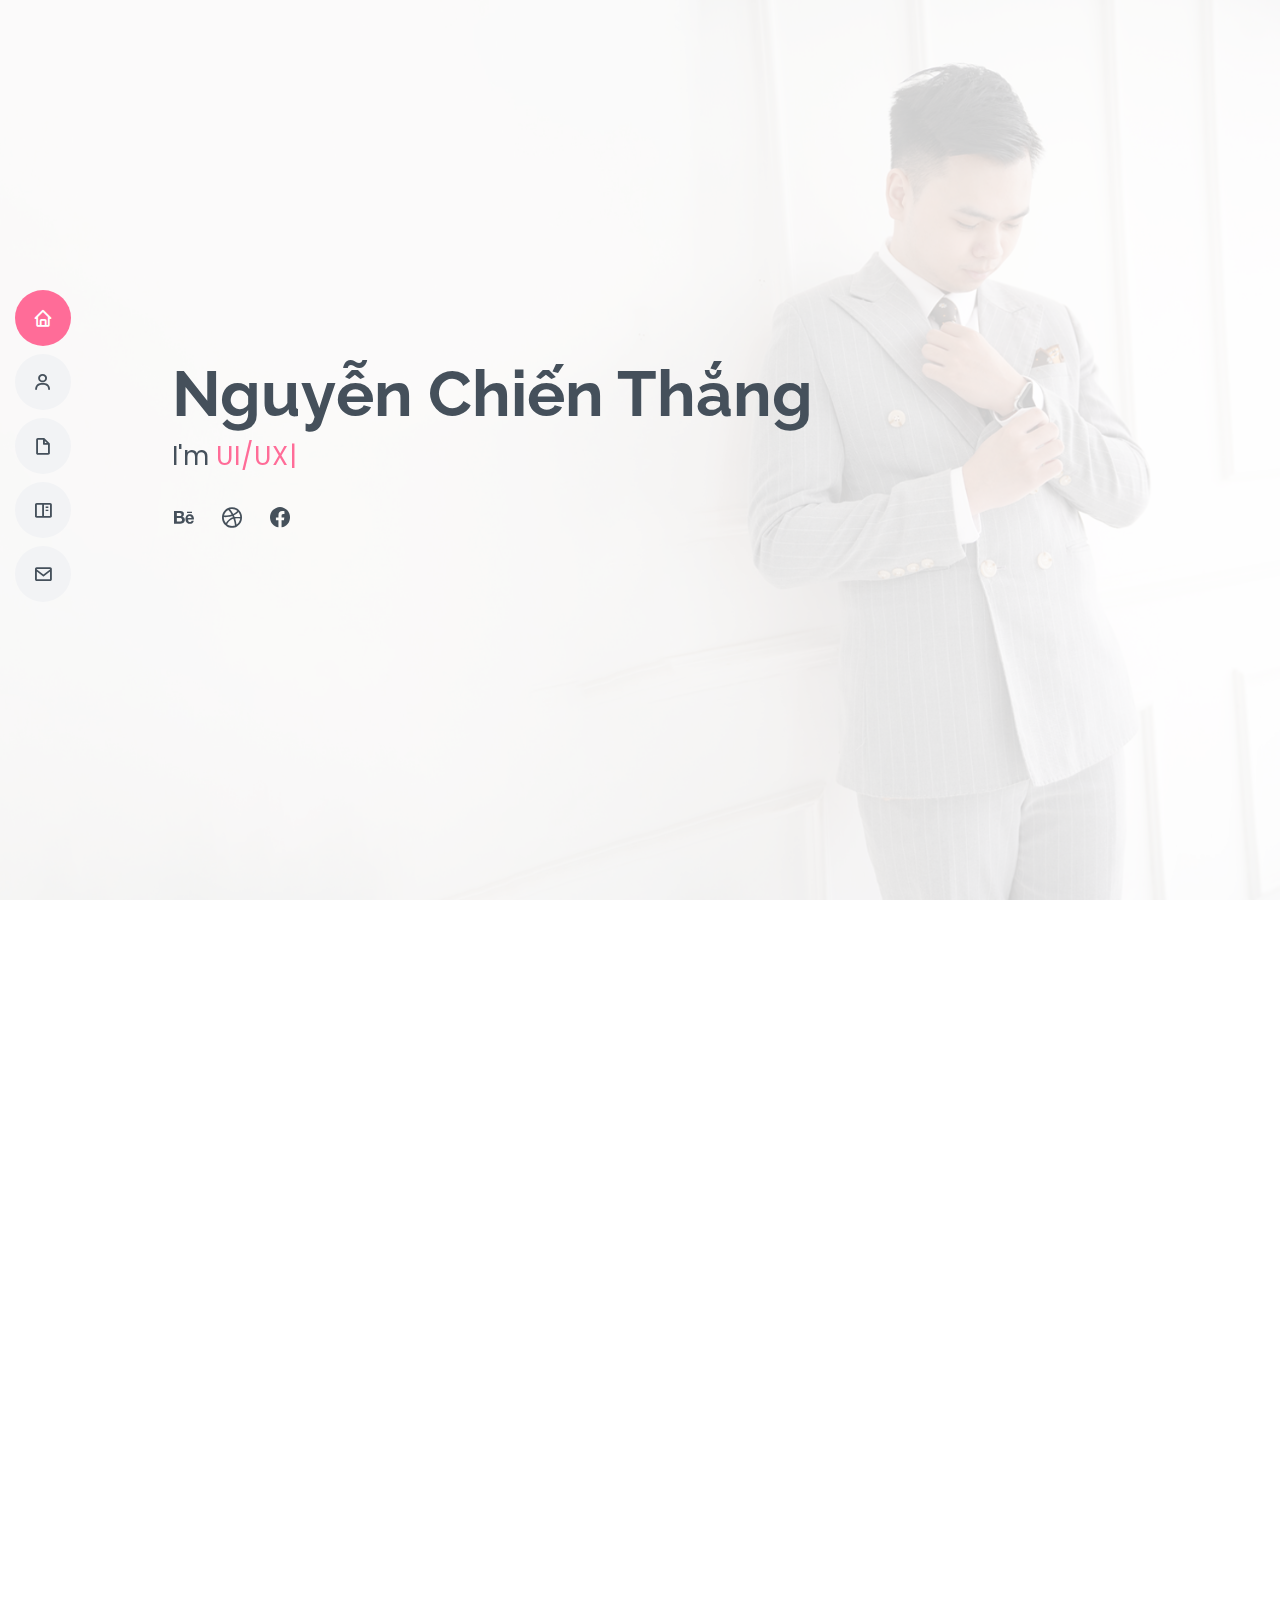
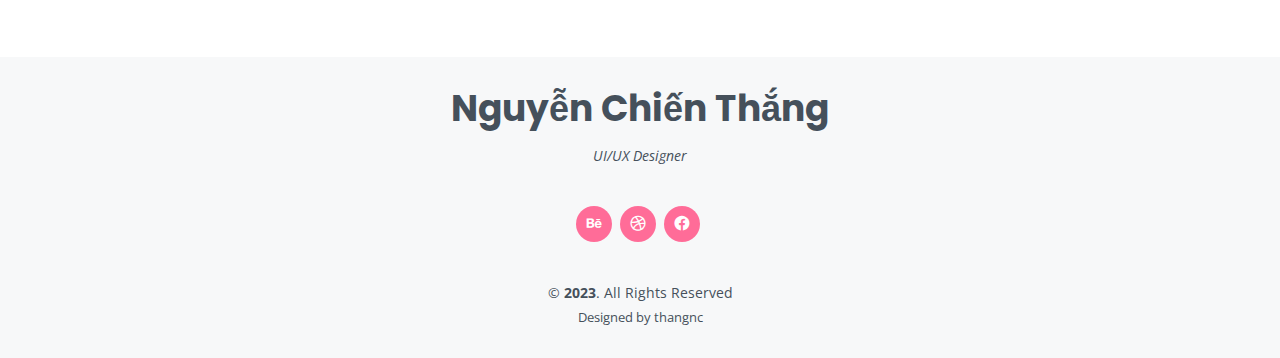
==== commit 524d71f4: "update portfolio" ====
--- a/index.html
+++ b/index.html
@@ -110,10 +110,9 @@
                 </ul>
               </div>
             </div>
-            <p>
-              Officiis eligendi itaque labore et dolorum mollitia officiis optio vero. Quisquam sunt adipisci omnis et ut. Nulla accusantium dolor incidunt officia tempore. Et eius omnis.
-              Cupiditate ut dicta maxime officiis quidem quia. Sed et consectetur qui quia repellendus itaque neque. Aliquid amet quidem ut quaerat cupiditate. Ab et eum qui repellendus omnis culpa magni laudantium dolores.
-            </p>
+            <!-- <p>
+              Là một UI/UX Designer với hơn 2 năm kinh nghiệm trong lĩnh vực công nghệ thông tin, tôi luôn 
+            </p> -->
           </div>
         </div>
 
@@ -444,6 +443,19 @@
             </div>
           </div>
 
+          <div class="col-lg-4 col-md-6 portfolio-item filter-web">
+            <div class="portfolio-wrap">
+              <img src="assets/img/portfolio/QLVB-Cover.png" class="img-fluid" alt="">
+              <div class="portfolio-info">
+                <h4>Quản lý và Tóm tắt văn bản</h4>
+                <p>Web</p>
+                <div class="portfolio-links">
+                  <!-- <a href="assets/img/portfolio/Finter-full.png" data-gallery="portfolioGallery" class="portfolio-lightbox" title="Card 1"><i class="bx bx-plus"></i></a> -->
+                  <a href="Qlvb-details.html" class="portfolio-details-lightbox" data-glightbox="type: external" title="Portfolio Details"><i class="bx bx-play-circle"></i></a>
+                </div>
+              </div>
+            </div>
+          </div>
           <!-- <div class="col-lg-4 col-md-6 portfolio-item filter-graphic">
             <div class="portfolio-wrap">
               <img src="assets/img/portfolio/Artboard 1.png" class="img-fluid" alt="">
